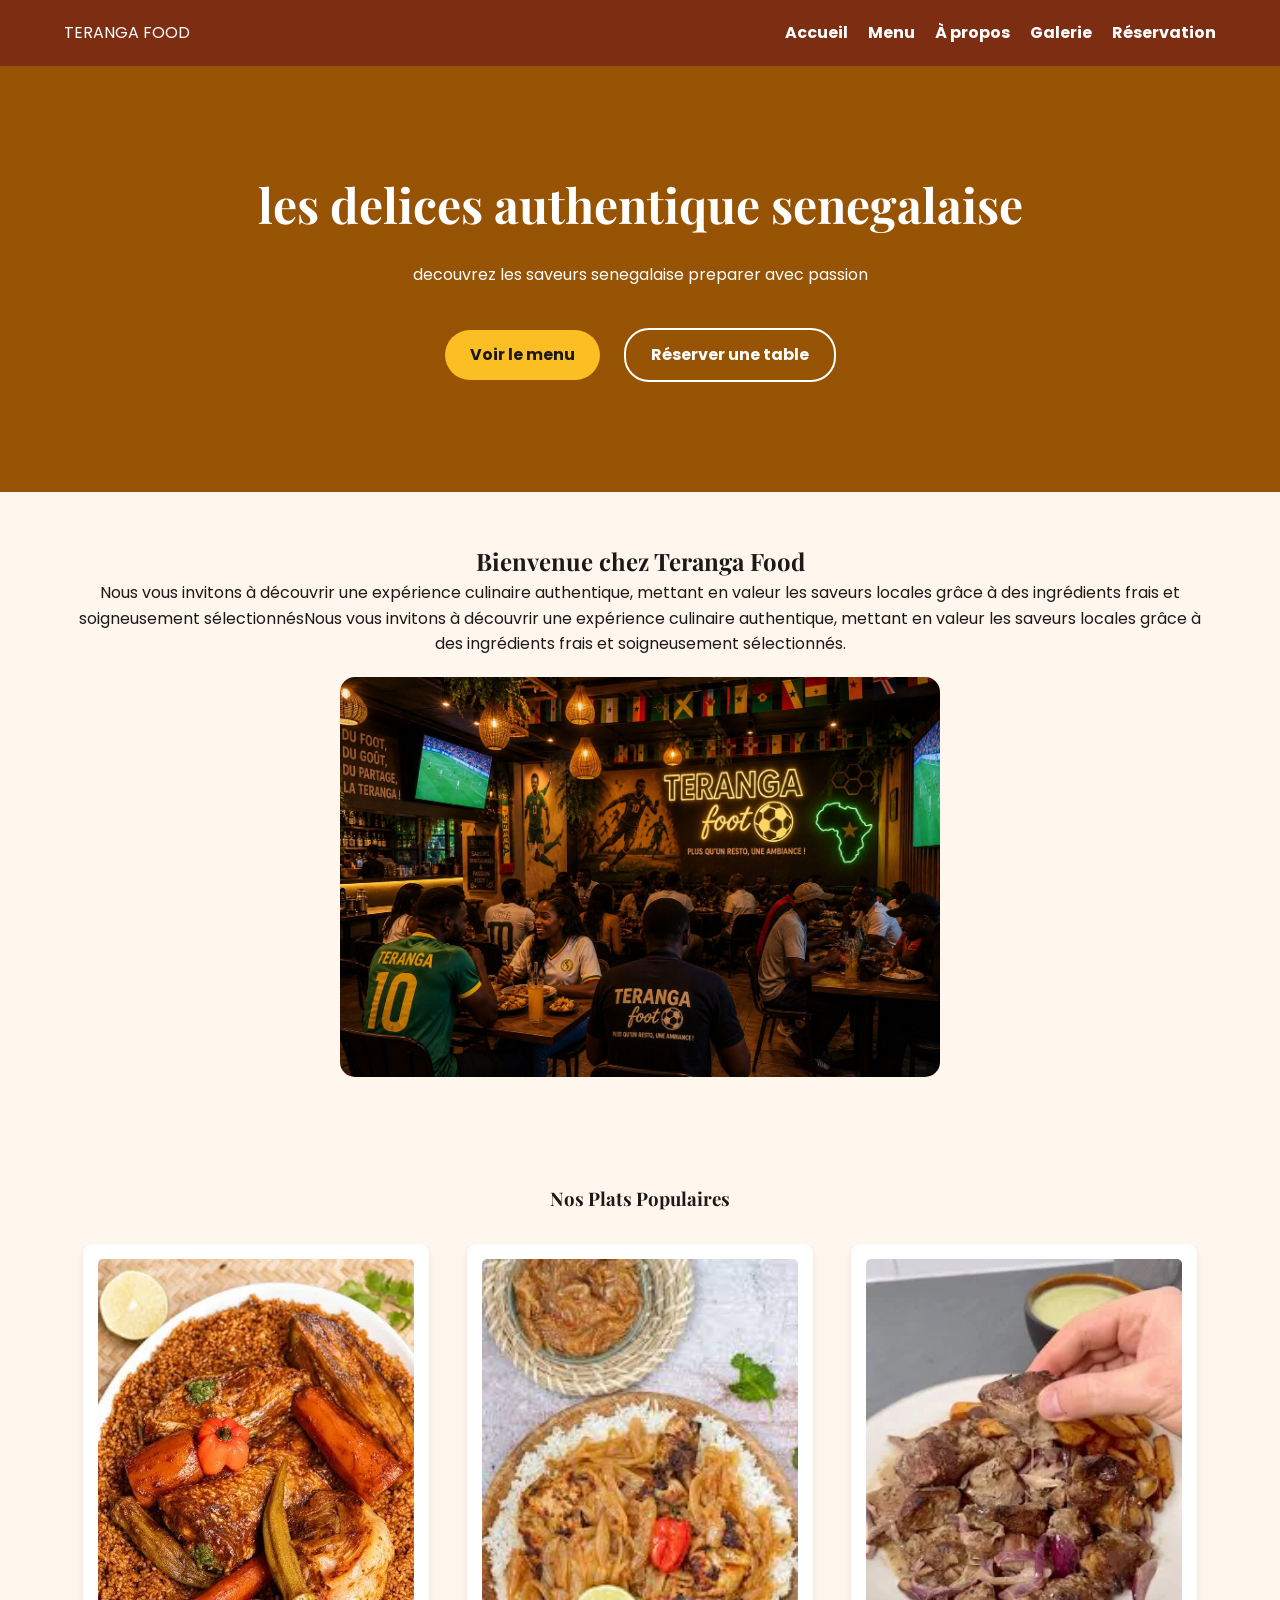
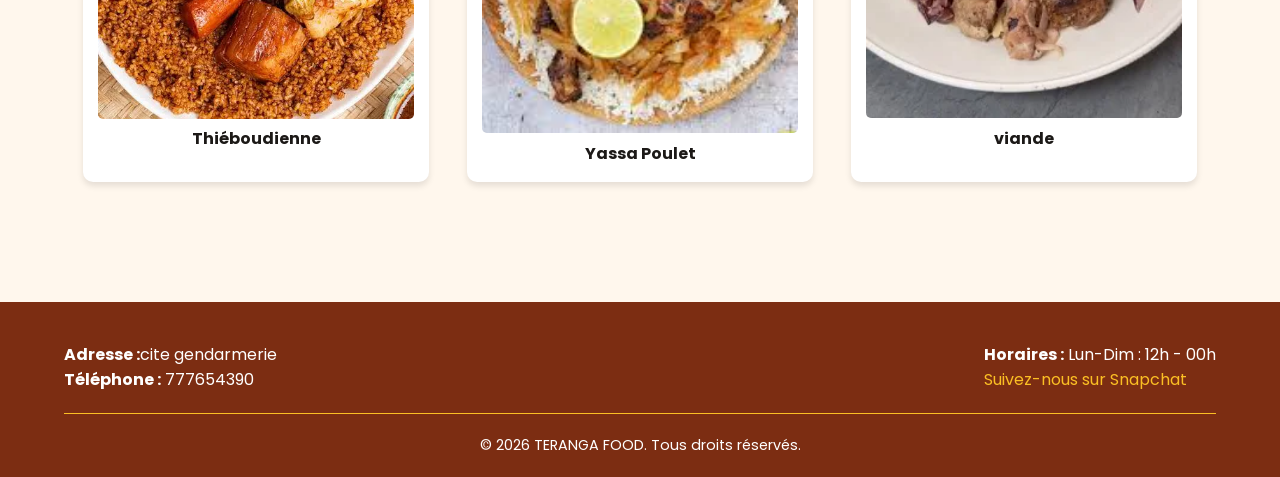
==== index.html @ 9bab20cd "hg" ====
<!DOCTYPE html>
<html lang="fr">

<head>
    <meta charset="UTF-8">
    <meta name="viewport" content="width=device-width, initial-scale=1.0">
    <title>Teranga Food - Accueil</title>
    <link rel="stylesheet" href="style.css">
    <link
        href="https://fonts.googleapis.com/css2?family=Playfair+Display:wght@700&family=Poppins:wght@300;400;600&display=swap"
        rel="stylesheet">
</head>

<body>

    <nav class="a">
        <div class="b">TERANGA FOOD</div>
        <ul class="c">
            <li><a href="index.html">Accueil</a></li>
            <li><a href="menu.html">Menu</a></li>
            <li><a href="about.html">À propos</a></li>
            <li><a href="galerie.html">Galerie</a></li>
            <li><a href="reservation.html">Réservation</a></li>
        </ul>
    </nav>

    <header class="d">
        <div class="e">
            <h1>les delices authentique senegalaise</h1>
            <p>decouvrez les saveurs senegalaise preparer avec passion </p>
            <div class="f">
                <a href="menu.html" class="btn1">Voir le menu</a>
                <a href="reservation.html" class="btn2">Réserver une table</a>
            </div>
        </div>
    </header>

    <section class="g">
        <h2>Bienvenue chez Teranga Food</h2>
        <p>Nous vous invitons à découvrir une expérience culinaire authentique, mettant en valeur les saveurs locales
            grâce à des ingrédients frais et soigneusement sélectionnésNous vous invitons à découvrir une expérience
            culinaire authentique, mettant en valeur les saveurs locales grâce à des ingrédients frais et soigneusement
            sélectionnés.</p>
        <div class="h">
            <img src="ambiance resto.jpeg" alt="Ambiance du restaurant">
        </div>
    </section>

    <section class="i">
        <h3>Nos Plats Populaires</h3>
        <div class="j">
            <div class="k">
                <img src="thieb.webp" alt="Thiéb">
                <h4>Thiéboudienne</h4>
            </div>
            <div class="k">
                <img src="yassa.jpg" alt="Yassa">
                <h4>Yassa Poulet</h4>
            </div>
            <div class="k">
                <img src="viande.webp" alt="viande">
                <h4>viande</h4>
            </div>
        </div>
    </section>

    <footer class="l">
        <div class="m">
            <div class="n">
                <p><strong>Adresse :</strong>cite gendarmerie</p>
                <p><strong>Téléphone :</strong> 777654390</p>
            </div>
            <div class="o">
                <p><strong>Horaires :</strong> Lun-Dim : 12h - 00h</p>
                <p><a href="https://www.snapchat.com/add/Cheikhnas_10" target="_blank">Suivez-nous sur Snapchat</a></p>
            </div>
        </div>
        <div class="p">
            <p>&copy; 2026 TERANGA FOOD. Tous droits réservés.</p>
        </div>
    </footer>

</body>

</html>
---- style.css ----
/* Reset simple pour le look L1 */
* {
    margin: 0;
    padding: 0;
    box-sizing: border-box;
}

body {
    font-family: 'Poppins', Arial, sans-serif;
    background-color: #FFF7ED; /* Fond clair */
    color: #1C1917; /* Texte principal */
    line-height: 1.6;
}

h1, h2, h3 {
    font-family: 'Playfair Display', Georgia, serif;
}

/* Navigation */
.a {
    background-color: #7C2D12; /* Couleur secondaire */
    display: flex;
    justify-content: space-between;
    align-items: center;
    padding: 20px 5%;
    color: white;
}

.c {
    display: flex;
    list-style: none;
}

.c li {
    margin-left: 20px;
}

.c a {
    color: white;
    text-decoration: none;
    font-weight: bold;
}

/* Bannière */
.d {
    background-color: #D97706; /* Couleur principale */
    color: white;
    padding: 100px 5%;
    text-align: center;
    background-image: linear-gradient(rgba(0,0,0,0.3), rgba(0,0,0,0.3)), url('img-banniere.jpg');
    background-size: cover;
    background-position: center;
}

.e h1 {
    font-size: 3rem;
    margin-bottom: 20px;
}

.f {
    margin-top: 30px;
}

.btn1, .btn2 {
    display: inline-block;
    padding: 12px 25px;
    text-decoration: none;
    border-radius: 25px; /* Boutons arrondis */
    margin: 10px;
    font-weight: bold;
}

.btn1 { background-color: #FBBF24; color: #1C1917; } /* Accent */
.btn2 { border: 2px solid white; color: white; }

/* Sections */
.g, .i {
    padding: 50px 5%;
    text-align: center;
}

.h img {
    width: 100%;
    max-width: 600px;
    border-radius: 15px;
    margin-top: 20px;
}

.j {
    display: flex;
    justify-content: space-around;
    flex-wrap: wrap;
    margin-top: 30px;
}

.k {
    background-color: #FFFFFF;
    width: 30%;
    margin-bottom: 20px;
    padding: 15px;
    border-radius: 10px;
    box-shadow: 0 4px 6px rgba(0,0,0,0.1);
}

.k img {
    width: 100%;
    border-radius: 5px;
}

/* Footer */
.l {
    background-color: #7C2D12;
    color: white;
    padding: 40px 5% 20px;
    margin-top: 50px;
}

.m {
    display: flex;
    justify-content: space-between;
    flex-wrap: wrap;
    border-bottom: 1px solid #FBBF24;
    padding-bottom: 20px;
}

.o a {
    color: #FBBF24;
    text-decoration: none;
}

.p {
    text-align: center;
    padding-top: 20px;
    font-size: 0.9rem;
}

/* RESPONSIVE DESIGN (Media Queries) */

/* Tablette */
@media (max-width: 992px) {
    .k { width: 45%; }
    .e h1 { font-size: 2.5rem; }
}

/* Téléphone */
@media (max-width: 600px) {
    .a { flex-direction: column; }
    .c { margin-top: 15px; flex-direction: column; text-align: center; }
    .c li { margin: 5px 0; }
    .k { width: 100%; }
    .m { flex-direction: column; text-align: center; }
    .n, .o { margin-bottom: 20px; }
}/* Styles spécifiques à la page Menu */
.q {
    text-align: center;
    padding: 40px 5%;
    background-color: #FFF7ED;
}

.r {
    display: flex;
    flex-wrap: wrap;
    justify-content: center;
    padding: 20px 5%;
    gap: 20px;
}

.s {
    background-color: #FFFFFF; /* Fond carte */
    width: 300px;
    border-radius: 10px;
    overflow: hidden;
    box-shadow: 0 4px 8px rgba(0,0,0,0.1);
    transition: 0.3s;
}

.s:hover {
    transform: translateY(-5px);
}

.s img {
    width: 100%;
    height: 200px;
    object-fit: cover;
}

.t {
    padding: 15px;
    text-align: left;
}

.t h4 {
    color: #7C2D12;
    margin-bottom: 10px;
}

.u {
    font-size: 0.9rem;
    color: #78716C; /* Texte secondaire */
    height: 60px;
}

.v {
    display: block;
    margin: 10px 0;
    font-weight: bold;
    color: #D97706; /* Couleur principale */
}

.w {
    background-color: #D97706;
    color: white;
    border: none;
    padding: 8px 15px;
    border-radius: 5px;
    cursor: pointer;
    width: 100%;
}

.w:hover {
    background-color: #FBBF24; /* Couleur d'accent au survol */
    color: #1C1917;
}

/* Adaptation Mobile pour le menu */
@media (max-width: 600px) {
    .s {
        width: 100%;
    }
}/* Styles pour la page À propos */
.aa {
    display: flex;
    align-items: center;
    padding: 60px 10%;
    gap: 40px;
    background-color: #FFFFFF;
}

.bb {
    flex: 1;
}

.bb h1 {
    color: #7C2D12;
    margin-bottom: 20px;
}

.cc {
    flex: 1;
}

.cc img {
    width: 100%;
    border-radius: 20px;
    box-shadow: 10px 10px 0px #FBBF24; /* Décoration jaune */
}

.dd {
    padding: 60px 5%;
    text-align: center;
    background-color: #FFF7ED;
}

.dd h2 {
    margin-bottom: 40px;
    color: #D97706;
}

.ee {
    display: flex;
    justify-content: center;
    gap: 30px;
    flex-wrap: wrap;
}

.ff {
    background: white;
    padding: 30px;
    width: 300px;
    border-radius: 15px;
    box-shadow: 0 5px 15px rgba(0,0,0,0.05);
}

.ff .icon {
    font-size: 2rem;
    margin-bottom: 15px;
}

.gg {
    padding: 60px 10%;
    background-image: linear-gradient(rgba(124, 45, 18, 0.8), rgba(124, 45, 18, 0.8)), url('IMG_ambiance_fond.jpg');
    background-size: cover;
    color: white;
    text-align: center;
}

.hh h3 {
    font-size: 2rem;
    margin-bottom: 20px;
}

/* Responsive À propos */
@media (max-width: 800px) {
    .aa {
        flex-direction: column;
        text-align: center;
    }
    .ff {
        width: 100%;
    }
}/* Styles pour la Galerie (Grid) */
.ga {
    display: grid;
    /* 4 colonnes sur ordinateur par défaut */
    grid-template-columns: repeat(4, 1fr); 
    gap: 15px;
    padding: 20px 5% 60px;
}

.gb {
    width: 100%;
    height: 250px;
    overflow: hidden;
    border-radius: 8px;
    box-shadow: 0 4px 6px rgba(0,0,0,0.1);
}

.gb img {
    width: 100%;
    height: 100%;
    object-fit: cover; /* Pour que l'image remplisse le carré sans se déformer */
    transition: transform 0.3s ease;
    cursor: pointer;
}

/* Effet au survol */
.gb img:hover {
    transform: scale(1.1);
}

/* RESPONSIVE GALERIE */

/* Tablette : 2 images par ligne */
@media (max-width: 992px) {
    .ga {
        grid-template-columns: repeat(2, 1fr);
    }
}

/* Téléphone : 1 image par ligne */
@media (max-width: 600px) {
    .ga {
        grid-template-columns: 1fr;
    }
    .gb {
        height: 200px;
    }
}/* Styles pour la page Réservation */
.ra {
    text-align: center;
    padding: 50px 5%;
    background-color: #FFF7ED;
}

.rb {
    padding: 20px 5% 80px;
    display: flex;
    justify-content: center;
}

.rc {
    background-color: white;
    padding: 40px;
    width: 100%;
    max-width: 700px;
    border-radius: 15px;
    box-shadow: 0 10px 30px rgba(0,0,0,0.05);
}

.rd {
    margin-bottom: 20px;
    display: flex;
    flex-direction: column;
}

.rd label {
    font-weight: 600;
    margin-bottom: 8px;
    color: #7C2D12;
}

.rd input, .rd textarea {
    padding: 12px;
    border: 1px solid #ddd;
    border-radius: 8px;
    font-family: inherit;
    font-size: 1rem;
}

.rd input:focus, .rd textarea:focus {
    outline: none;
    border-color: #D97706; /* Focus sur la couleur principale */
}

.re {
    display: flex;
    gap: 20px;
}

.re .rd {
    flex: 1;
}

.rf {
    background-color: #D97706;
    color: white;
    border: none;
    padding: 15px 30px;
    font-size: 1.1rem;
    font-weight: bold;
    border-radius: 30px;
    cursor: pointer;
    width: 100%;
    transition: 0.3s;
}

.rf:hover {
    background-color: #7C2D12;
}

/* Responsive Réservation */
@media (max-width: 600px) {
    .re {
        flex-direction: column;
        gap: 0;
    }
    .rc {
        padding: 20px;
    }
}
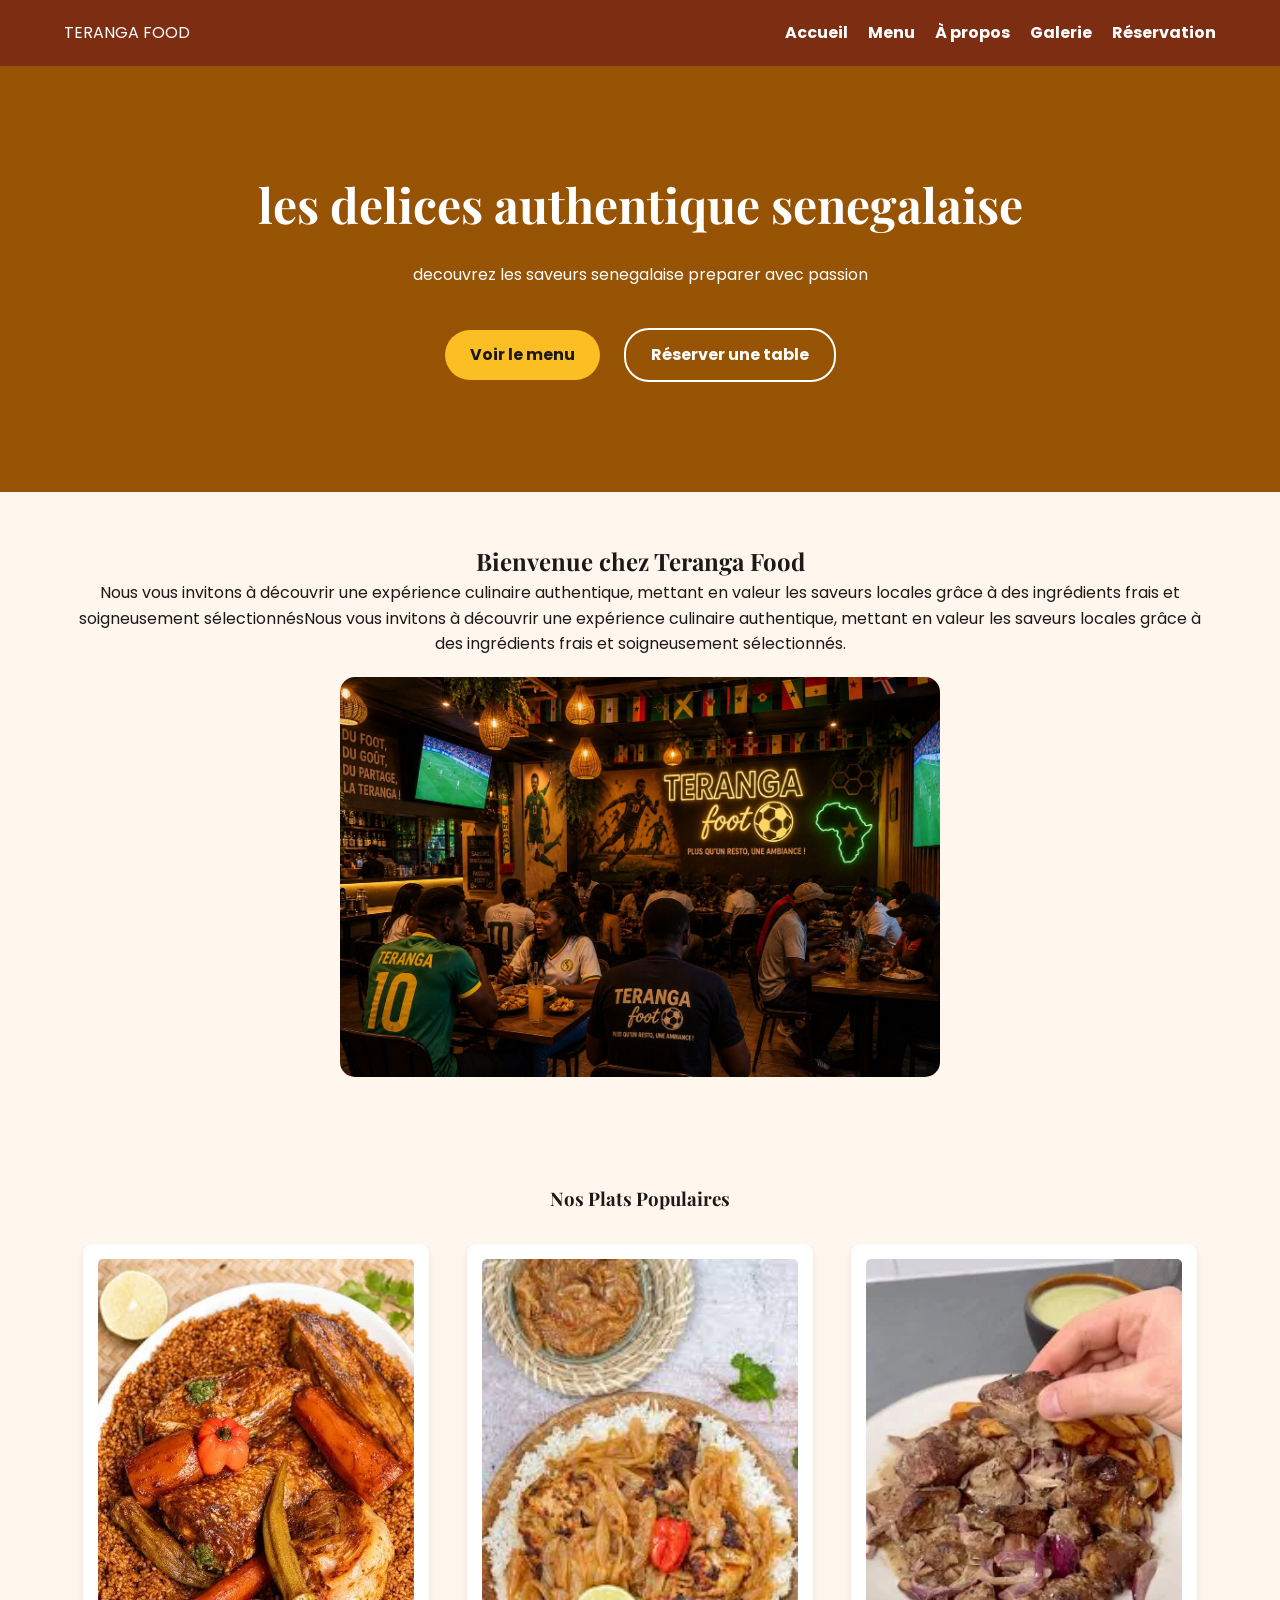
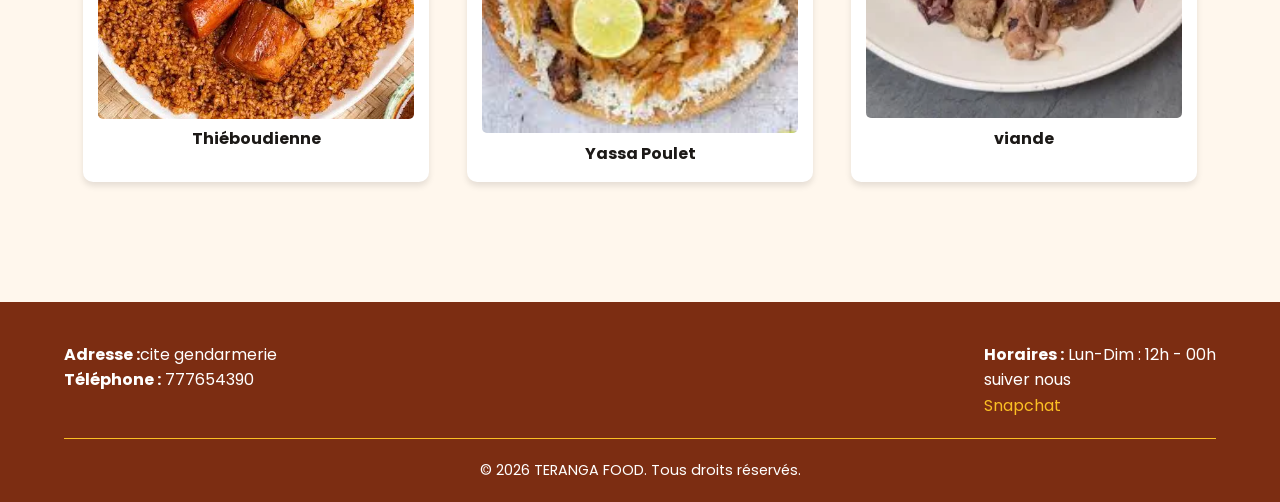
==== commit 412cf261: "h" ====
--- a/index.html
+++ b/index.html
@@ -72,7 +72,8 @@
             </div>
             <div class="o">
                 <p><strong>Horaires :</strong> Lun-Dim : 12h - 00h</p>
-                <p><a href="https://www.snapchat.com/add/Cheikhnas_10" target="_blank">Suivez-nous sur Snapchat</a></p>
+                 <p>suiver nous</p>
+                <p><a href="https://www.snapchat.com/add/Cheikhnas_10" target="_blank">Snapchat</a></p>
             </div>
         </div>
         <div class="p">
--- a/style.css
+++ b/style.css
@@ -1,4 +1,4 @@
-/* Reset simple pour le look L1 */
+/* style index */
 * {
     margin: 0;
     padding: 0;
@@ -18,7 +18,7 @@
 
 /* Navigation */
 .a {
-    background-color: #7C2D12; /* Couleur secondaire */
+    background-color: #7C2D12; 
     display: flex;
     justify-content: space-between;
     align-items: center;
@@ -43,7 +43,7 @@
 
 /* Bannière */
 .d {
-    background-color: #D97706; /* Couleur principale */
+    background-color: #D97706; 
     color: white;
     padding: 100px 5%;
     text-align: center;
@@ -65,7 +65,7 @@
     display: inline-block;
     padding: 12px 25px;
     text-decoration: none;
-    border-radius: 25px; /* Boutons arrondis */
+    border-radius: 25px; 
     margin: 10px;
     font-weight: bold;
 }
@@ -150,7 +150,7 @@
     .k { width: 100%; }
     .m { flex-direction: column; text-align: center; }
     .n, .o { margin-bottom: 20px; }
-}/* Styles spécifiques à la page Menu */
+}/* Styles Menu */
 .q {
     text-align: center;
     padding: 40px 5%;
@@ -196,7 +196,7 @@
 
 .u {
     font-size: 0.9rem;
-    color: #78716C; /* Texte secondaire */
+    color: #78716C; 
     height: 60px;
 }
 
@@ -204,7 +204,7 @@
     display: block;
     margin: 10px 0;
     font-weight: bold;
-    color: #D97706; /* Couleur principale */
+    color: #D97706;
 }
 
 .w {
@@ -218,16 +218,16 @@
 }
 
 .w:hover {
-    background-color: #FBBF24; /* Couleur d'accent au survol */
+    background-color: #FBBF24; 
     color: #1C1917;
 }
 
-/* Adaptation Mobile pour le menu */
+
 @media (max-width: 600px) {
     .s {
         width: 100%;
     }
-}/* Styles pour la page À propos */
+}/* Styles À propos */
 .aa {
     display: flex;
     align-items: center;
@@ -252,7 +252,7 @@
 .cc img {
     width: 100%;
     border-radius: 20px;
-    box-shadow: 10px 10px 0px #FBBF24; /* Décoration jaune */
+    box-shadow: 10px 10px 0px #FBBF24; 
 }
 
 .dd {
@@ -308,10 +308,10 @@
     .ff {
         width: 100%;
     }
-}/* Styles pour la Galerie (Grid) */
+}/* Styles Galerie */
 .ga {
     display: grid;
-    /* 4 colonnes sur ordinateur par défaut */
+
     grid-template-columns: repeat(4, 1fr); 
     gap: 15px;
     padding: 20px 5% 60px;
@@ -328,12 +328,11 @@
 .gb img {
     width: 100%;
     height: 100%;
-    object-fit: cover; /* Pour que l'image remplisse le carré sans se déformer */
+    object-fit: cover; 
     transition: transform 0.3s ease;
     cursor: pointer;
 }
 
-/* Effet au survol */
 .gb img:hover {
     transform: scale(1.1);
 }
@@ -355,7 +354,7 @@
     .gb {
         height: 200px;
     }
-}/* Styles pour la page Réservation */
+}/* Styles Réservation */
 .ra {
     text-align: center;
     padding: 50px 5%;
@@ -399,7 +398,7 @@
 
 .rd input:focus, .rd textarea:focus {
     outline: none;
-    border-color: #D97706; /* Focus sur la couleur principale */
+    border-color: #D97706;
 }
 
 .re {
